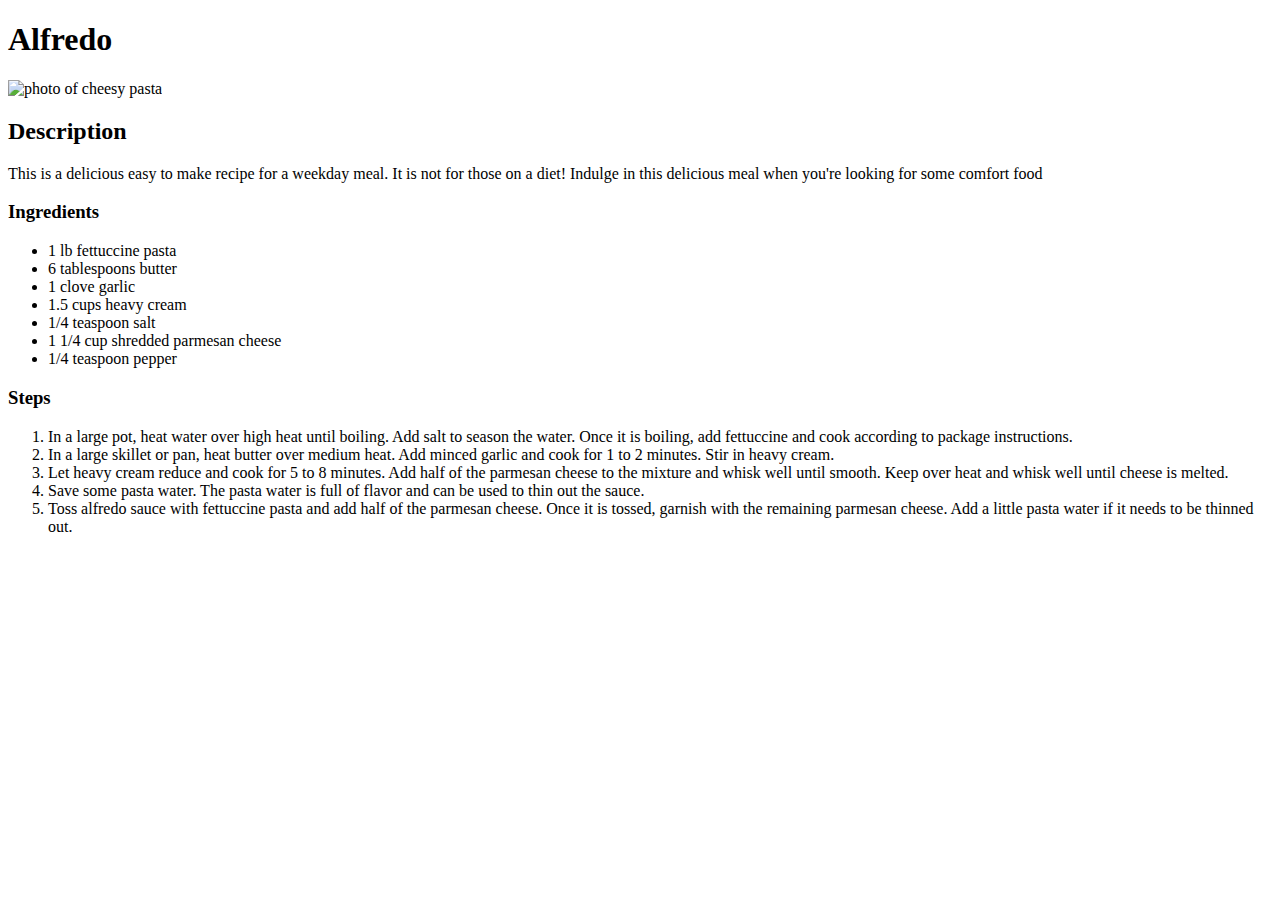
==== alfredo.html @ 06f07aee "after OH help" ====
<!DOCTYPE html>
<html>
<head>
    <meta charset="utf-8">
</head>

<body>
    <h1>Alfredo</h1>
    <img src="images/alfredo.jpg" alt = "photo of cheesy pasta">
    <h2>Description</h2>
    <p>This is a delicious easy to make recipe for a weekday meal. It is not for those on a diet! Indulge in this delicious meal when you're looking for some comfort food</p>
    <h3>Ingredients</h3>
        <ul>
            <li>1 lb fettuccine pasta</li>
            <li>6 tablespoons butter</li>
            <li>1 clove garlic</li>
            <li>1.5 cups heavy cream</li>
            <li>1/4 teaspoon salt</li>
            <li>1 1/4 cup shredded parmesan cheese</li>
            <li>1/4 teaspoon pepper</li>
        </ul>
        <h3>Steps</h3>
        <ol>
            <li>In a large pot, heat water over high heat until boiling. Add salt to season the water. Once it is boiling, add fettuccine and cook according to package instructions. </li>
            <li>In a large skillet or pan, heat butter over medium heat. Add minced garlic and cook for 1 to 2 minutes. Stir in heavy cream.</li>
            <li>Let heavy cream reduce and cook for 5 to 8 minutes. Add half of the parmesan cheese to the mixture and whisk well until smooth. Keep over heat and whisk well until cheese is melted.</li>
            <li>Save some pasta water. The pasta water is full of flavor and can be used to thin out the sauce.</li>
            <li>Toss alfredo sauce with fettuccine pasta and add half of the parmesan cheese. Once it is tossed, garnish with the remaining parmesan cheese. Add a little pasta water if it needs to be thinned out.</li>
        </ol>
</body>
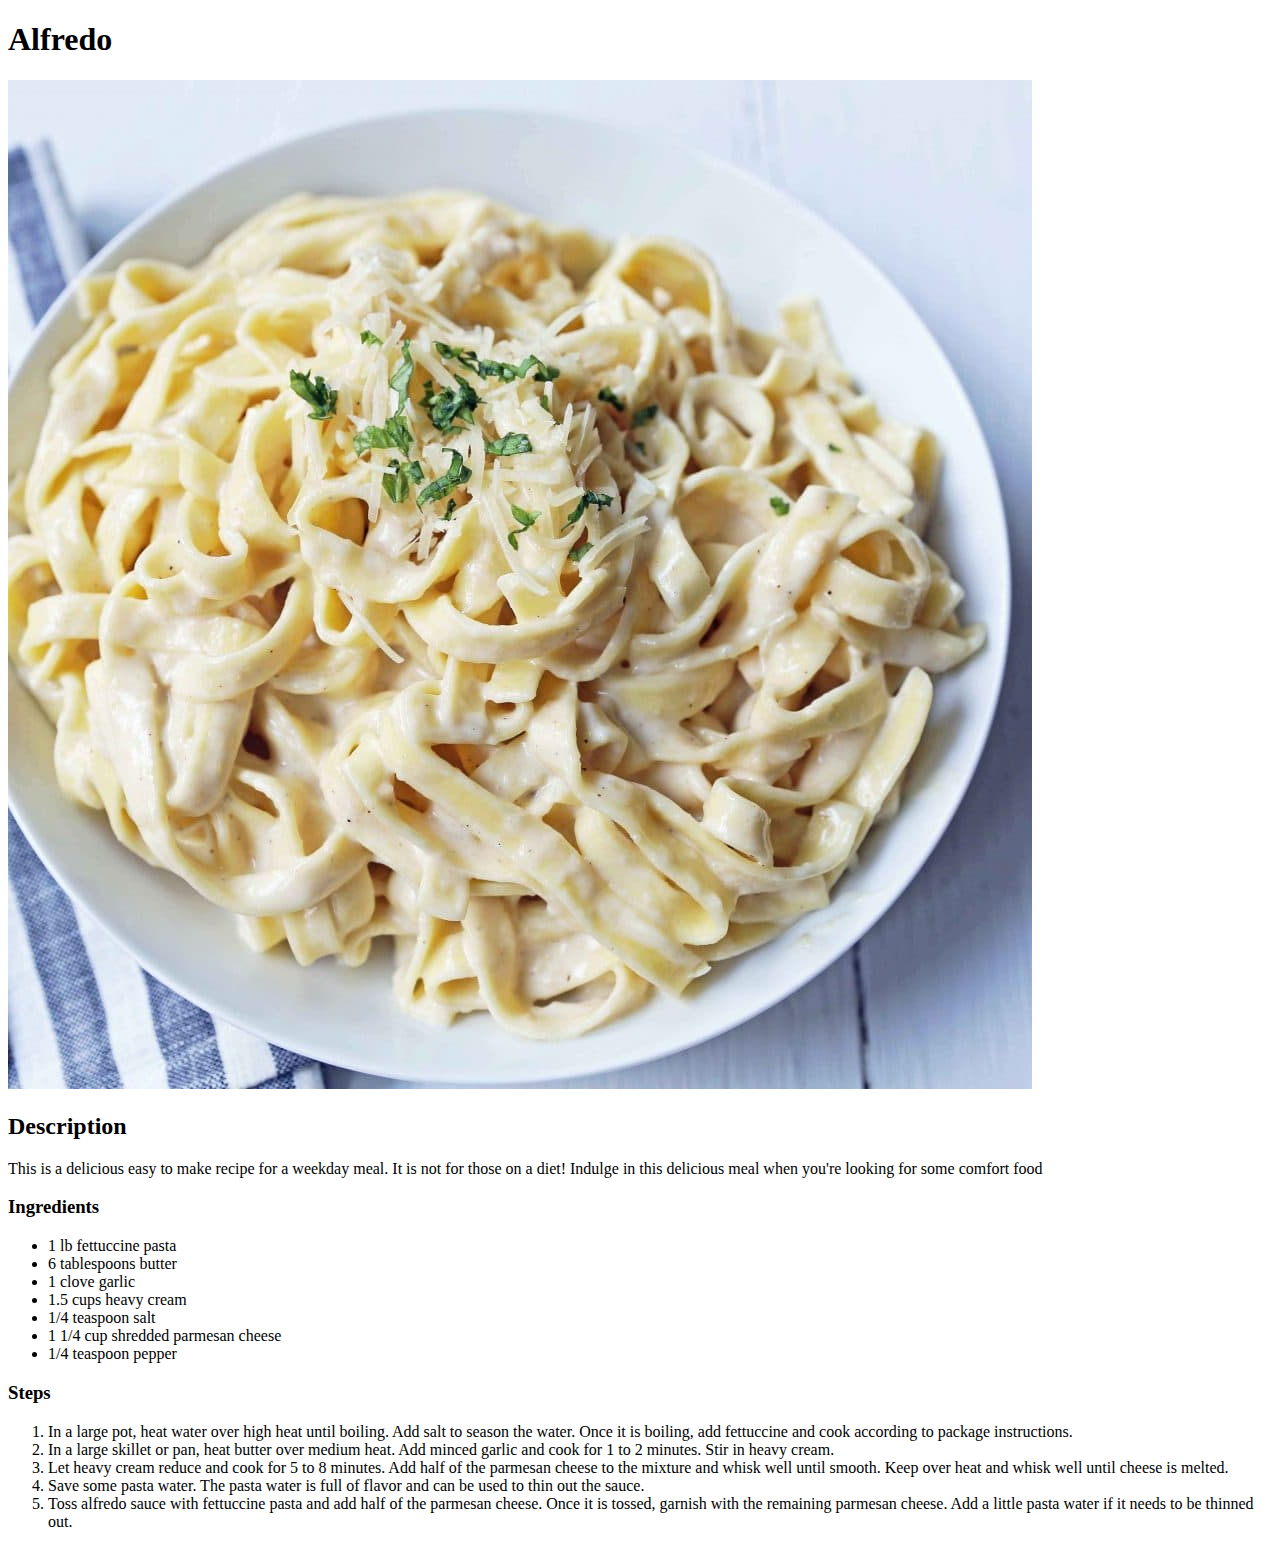
==== commit 44cd62a3: "add index, and recipe" ====
--- a/alfredo.html
+++ b/alfredo.html
@@ -2,15 +2,16 @@
 <html>
 <head>
     <meta charset="utf-8">
+    <link rel="stylesheet" href="../css/style.css">
 </head>
 
 <body>
-    <h1>Alfredo</h1>
+    <h1 id="alfredo-header">Alfredo</h1>
     <img src="images/alfredo.jpg" alt = "photo of cheesy pasta">
-    <h2>Description</h2>
+    <h2 class="other header"> Description </h2>
     <p>This is a delicious easy to make recipe for a weekday meal. It is not for those on a diet! Indulge in this delicious meal when you're looking for some comfort food</p>
     <h3>Ingredients</h3>
-        <ul>
+        <ul class="ingredients-section">
             <li>1 lb fettuccine pasta</li>
             <li>6 tablespoons butter</li>
             <li>1 clove garlic</li>
@@ -20,7 +21,7 @@
             <li>1/4 teaspoon pepper</li>
         </ul>
         <h3>Steps</h3>
-        <ol>
+        <ol class="steps-section">
             <li>In a large pot, heat water over high heat until boiling. Add salt to season the water. Once it is boiling, add fettuccine and cook according to package instructions. </li>
             <li>In a large skillet or pan, heat butter over medium heat. Add minced garlic and cook for 1 to 2 minutes. Stir in heavy cream.</li>
             <li>Let heavy cream reduce and cook for 5 to 8 minutes. Add half of the parmesan cheese to the mixture and whisk well until smooth. Keep over heat and whisk well until cheese is melted.</li>
